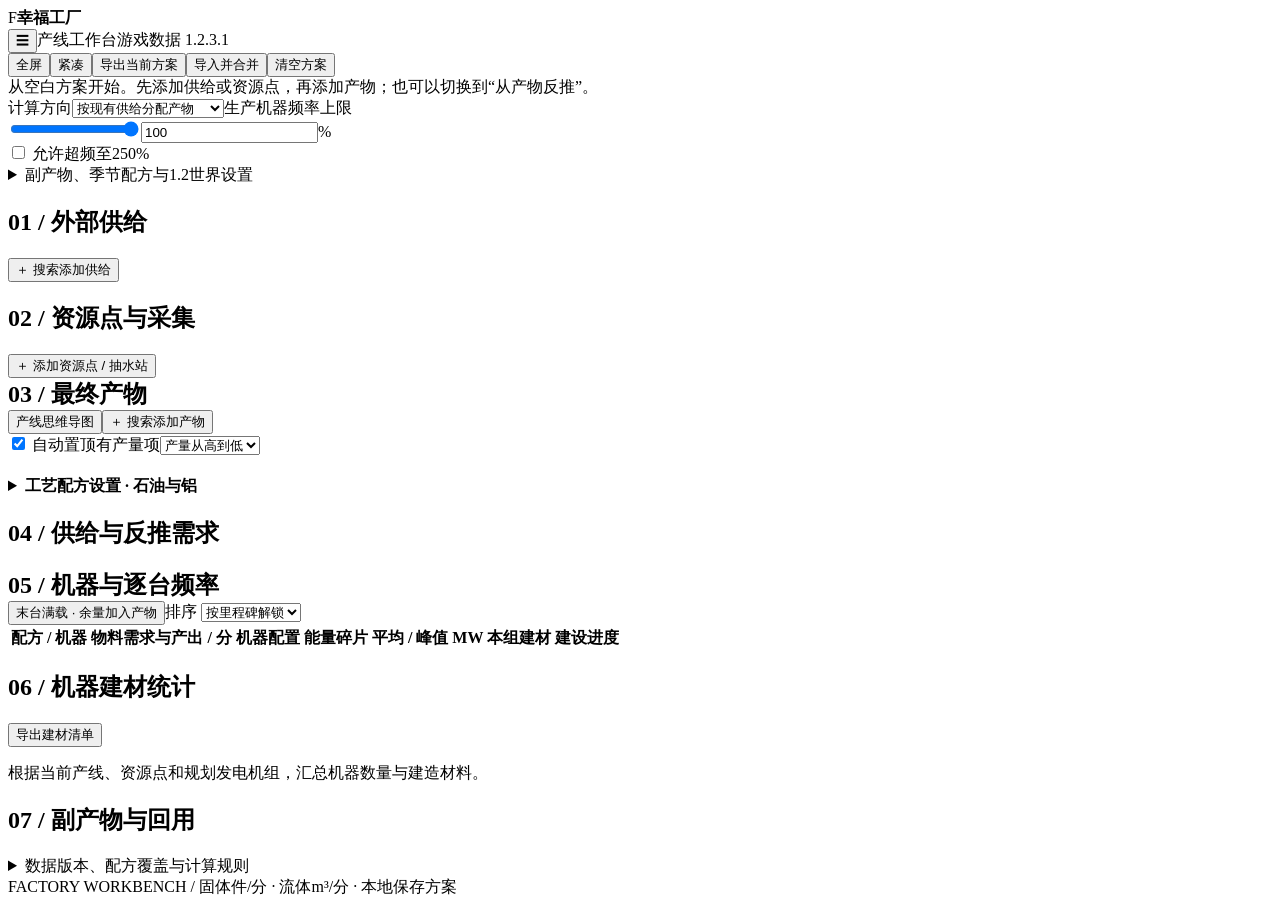
==== src/template.html @ 3bb7b57c "Redesign the production graph page - Segmented view switch, grouped actions, live summary and a swat" ====
<!doctype html>
<html lang="zh-CN">
  <head>
    <meta charset="utf-8" />
    <meta name="viewport" content="width=device-width,initial-scale=1" />
    <title>幸福工厂 1.2 · 产线工作台</title>
    <!--APP_STYLES-->
  </head>
  <body>
    <header class="app-header">
      <div class="brand">
        <span class="brand-mark">F</span><strong>幸福工厂</strong>
      </div>
      <button
        id="sidebarToggle"
        aria-label="折叠或展开导航"
        aria-expanded="true"
      >
        ☰</button
      ><span class="header-caption" id="pageCaption">产线工作台</span
      ><span class="version-tag">游戏数据 1.2.3.1</span>
      <div class="buttons">
        <button id="fullscreenToggle" title="全屏">全屏</button
        ><button id="densityToggle" title="切换紧凑布局">紧凑</button
        ><button id="export">导出当前方案</button
        ><button id="import">导入并合并</button
        ><input id="importFile" type="file" accept=".json" multiple hidden /><button
          id="reset"
        >
          清空方案
        </button>
      </div>
    </header>
    <div id="navShade" class="nav-shade"></div>
    <nav id="appSidebar" class="sidebar" aria-label="主导航"></nav>
    <div
      id="workspaceTabs"
      class="workspace-tabs"
      aria-label="已打开页面"
    ></div>
    <main>
      <div id="status" class="status" role="status" aria-live="polite">
        从空白方案开始。先添加供给或资源点，再添加产物；也可以切换到“从产物反推”。
      </div>
      <section id="homeTab" hidden>
        <div class="home-intro">
          <div>
            <div class="home-kicker">SATISFACTORY / FACTORY WORKBENCH</div>
            <h1>从一条产线，到整座工厂。</h1>
            <p>规划产量与资源，选择生产配方，核对机器、电力和建设材料。</p>
            <div class="buttons" style="margin-top: 18px">
              <button class="primary" data-tab="planner">开始产线规划</button
              ><button data-tab="worldmap">在地图选择资源</button>
            </div>
          </div>
          <div class="home-icon" aria-hidden="true">◈</div>
        </div>
        <div id="homeStats" class="stats"></div>
        <h2 class="home-section-title">工作台</h2>
        <div id="homeLinks" class="home-grid"></div>
        <div class="panel" style="margin-top: 20px">
          <h2>当前方案</h2>
          <div id="homePlan"></div>
          <div class="buttons">
            <button data-tab="workspace">管理方案与改装</button
            ><button data-tab="construction">查看建设进度</button>
          </div>
        </div>
      </section>
      <section id="journalTab" hidden>
        <div class="panel">
          <h2>工作台更新记录</h2>
          <article class="journal-entry"><h3>本地最大回收点数与已解锁配方</h3><p>设置新增替代配方选择页。支持地图纯度、频率、晶体预算、预留电力、增幅器比较和后台计算；预览后保存成一个完整机器分组方案。</p></article>
          <p>本地计算器的功能与界面记录。</p>
        </div>
        <div class="panel">
          <article class="journal-entry">
            <span class="badge">界面更新</span>
            <h3>分组导航与图鉴工作台</h3>
            <ul>
              <li>左侧分组导航、顶部可关闭页签、首页快捷入口。</li>
              <li>物品与建筑图鉴，图片卡片、搜索和详情弹窗。</li>
              <li>里程碑卡片索引，查看建造成本并跳转物资跟踪。</li>
              <li>地图左侧筛选、快速选择纯净资源和硬盘。</li>
            </ul>
          </article>
          <article class="journal-entry">
            <h3>阶段物资与思维导图</h3>
            <p>
              5 个太空电梯阶段、48 项 HUB
              任务；库存扣减、产量反推和可折叠思维导图。
            </p>
          </article>
          <article class="journal-entry">
            <h3>产线与建设规划</h3>
            <p>
              替代配方、联动滑条、锁定产量、逐台降频、发电反推、物流瓶颈、建材进度、多方案和改装比较。
            </p>
          </article>
        </div>
      </section>
      <section id="plannerTab">
        <div class="panel">
          <div class="formgrid">
            <label
              >计算方向<select id="mode">
                <option value="forward">按现有供给分配产物</option>
                <option value="reverse">从产物反推供给与产线</option>
                <option value="constrained">单输入约束，其他反推</option>
              </select></label
            ><label
              >生产机器频率上限
              <div class="numberpair">
                <input
                  id="clock"
                  type="range"
                  min="1"
                  max="100"
                  step="1"
                  value="100"
                /><input
                  id="clockNum"
                  type="number"
                  min="1"
                  max="100"
                  step="any"
                  value="100"
                /><span>%</span>
              </div></label
            >
            <div>
              <label><input id="over" type="checkbox" /> 允许超频至250%</label>

            </div>
          </div>
          <details>
            <summary>副产物、季节配方与1.2世界设置</summary>
            <div class="formgrid" style="margin-top: 14px">
              <label
                ><input id="strict" type="checkbox" /> 禁止多余流体外送</label
              ><label
                ><input id="event" type="checkbox" checked />
                启用FICSMAS配方</label
              ><label
                >生产耗电倍率<input
                  id="powerMult"
                  type="number"
                  min="0.1"
                  max="100"
                  step="any"
                  value="1"
              /></label>
            </div>

          </details>
        </div>
        <section id="inputConstraintPanel" class="panel" hidden>
          <h3>单输入约束</h3>
          <div class="formgrid">
            <label
              >搜索约束物料<input
                id="constraintSearch"
                type="search"
                placeholder="例如：原油 / crude oil" /></label
            ><label>约束物料<select id="constraintItem"></select></label
            ><label
              >每分钟总外供上限<input
                id="constraintAmount"
                type="number"
                min="0"
                max="100000000"
                step="any"
            /></label>
          </div>
          <div class="buttons" style="margin-top: 12px">
            <button id="constraintUseSupply">使用该物料现有供给量</button
            ><button id="constraintFitTargets">按比例适配当前产物</button
            ><span id="constraintSummary" role="status"></span>
          </div>

        </section>
        <div class="layout">
          <aside>
            <div class="panel">
              <h2>01 / 外部供给</h2>

              <button class="primary wide side-actions" data-open="supply">
                ＋ 搜索添加供给
              </button>
              <div id="supplies" class="stack"></div>
            </div>
            <div class="panel">
              <h2>02 / 资源点与采集</h2>

              <button class="wide side-actions" data-open="node">
                ＋ 添加资源点 / 抽水站
              </button>
              <div id="nodes" class="stack"></div>
            </div>
          </aside>
          <div>
            <div id="stats" class="stats"></div>
            <div class="panel">
              <div class="toolbar" style="margin-top: 0">
                <h2 style="margin: 0">03 / 最终产物</h2>
                <button id="openProductionMind">产线思维导图</button
                ><button class="primary" data-open="product">
                  ＋ 搜索添加产物
                </button>
              </div>
              <div class="buttons">
                <label
                  ><input id="autoPin" type="checkbox" checked />
                  自动置顶有产量项</label
                ><select id="sort" aria-label="产量排序">
                  <option value="desc">产量从高到低</option>
                  <option value="asc">产量从低到高</option>
                  <option value="default">添加顺序</option>
                </select>
              </div>

            </div>

            <div id="products" class="stack"></div>
            <details
              class="panel"
              id="processSettings"
              style="margin-top: 20px"
            >
              <summary><b>工艺配方设置 · 石油与铝</b></summary>

              <div class="process-grid" style="margin-top: 16px">
                <div>
                  <h3>石油工艺</h3>
                  <div id="oilChoices" class="stack"></div>
                </div>
                <div>
                  <h3>铝与回流水</h3>
                  <div id="alChoices" class="stack"></div>
                </div>
              </div>
            </details>
            <div class="panel" style="margin-top: 20px">
              <div class="toolbar">
                <h2>04 / 供给与反推需求</h2>
                <button id="applyReverse" hidden>将反推需求设为外部供给</button>
              </div>
              <div id="balance"></div>
            </div>
            <div class="panel">
              <div class="toolbar"><h2 style="margin: 0">05 / 机器与逐台频率</h2><button id="fillLastMachines" title="从最下游开始，把每组末台机器补满到设定频率，多出的产量加入最终产物，再往上游重新反推">末台满载 · 余量加入产物</button><label>排序 <select id="machineSort" aria-label="机器排序"><option value="milestone">按里程碑解锁</option><option value="flow">按产线上下游</option></select></label></div>

              <div class="tablewrap">
                <table>
                  <thead>
                    <tr>
                      <th>配方 / 机器</th>
                      <th>物料需求与产出 / 分</th>
                      <th>机器配置</th>
                      <th>能量碎片</th>
                      <th>平均 / 峰值 MW</th>
                      <th>本组建材</th>
                      <th>建设进度</th>
                    </tr>
                  </thead>
                  <tbody id="machines"></tbody>
                </table>
              </div>
            </div>
            <section id="machineMaterials">
              <div class="panel">
                <div class="toolbar">
                  <h2>06 / 机器建材统计</h2>
                  <button id="exportBill">导出建材清单</button>
                </div>
                <p>
                  根据当前产线、资源点和规划发电机组，汇总机器数量与建造材料。
                </p>
              </div>
              <div id="buildStats" class="stats"></div>
              <div id="bill" class="panel"></div>
            </section>
            <div class="panel">
              <h2>07 / 副产物与回用</h2>
              <div id="processBalance" style="margin-bottom: 14px"></div>
              <div id="surplus"></div>

            </div>
          </div>
        </div>
      </section>

      <section id="graphTab" hidden>
        <div class="panel graph-panel">
          <div class="toolbar graph-head">
            <div class="graph-title">
              <h2>产线连接图</h2>
              <span id="graphSummary" class="graph-summary"></span>
            </div>
            <div class="graph-views" role="group" aria-label="视图">
              <button id="viewNetwork" class="selected">网络图</button
              ><button id="viewTree">树状图</button
              ><button id="viewMind">卡片画布</button>
            </div>
            <div class="buttons graph-actions">
              <button id="graphFit">适应画布</button
              ><button id="graphDetails" aria-pressed="false">
                显示节点明细</button
              ><button id="graphFullscreen" aria-pressed="false">
                全屏画布</button
              ><button id="downloadGraph">导出SVG</button>
            </div>
          </div>
          <p class="graph-hint">
            连线数字为每分钟物流量；虚线为循环回流，琥珀色线需要多条并行线路。树状图中的共享工序只展开一次。
          </p>
          <div id="graphControls" class="graph-controls">
            <label class="graph-zoom"
              >缩放
              <input
                id="graphZoom"
                type="range"
                min="30"
                max="150"
                step="1"
                value="75" /></label
            ><div class="graph-legend" aria-label="图例">
              <span><i class="sw sw-external"></i>外部供给</span
              ><span><i class="sw sw-recipe"></i>生产工序</span
              ><span><i class="sw sw-product"></i>最终产物</span
              ><span><i class="sw sw-surplus"></i>副产物</span
              ><span><i class="ln ln-fluid"></i>流体</span
              ><span><i class="ln ln-cycle"></i>回流</span
              ><span><i class="ln ln-multi"></i>需并行</span>
            </div>
          </div>
          <div id="graphPreviewLabel" class="notice" hidden></div>
          <details id="routingPanel" class="routing-card">
            <summary><span>手动连接物料</span><small id="routingStatus"></small></summary>
            <div class="buttons"><button id="routingSeed">从自动产线生成连接</button><button id="routingToggle">启用手动连接</button></div>
            <div id="routingEditor" hidden>
              <div class="formgrid"><label>来源<select id="routingFrom"></select></label><label>物料<select id="routingItem"></select></label><label>去向<select id="routingTo"></select></label><label>线路上限 / 分（留空为不限）<input id="routingLimit" type="number" min="0" step="any"></label></div>
              <button id="routingAdd">添加连接</button>
              <div id="routingList"></div>
            </div>
          </details>
          <div id="mindControls" hidden>
            <div class="board-toolbar">
              <select id="mindProduct" aria-label="按最终产物筛选">
                <option value="">全部最终产物</option></select
              ><span class="tgroup" aria-label="布局"
                ><button id="boardAuto">自动排版</button
                ><button id="boardFit">适应画布</button
                ><button id="boardResetFocus">显示全图</button></span
              ><span class="tgroup" aria-label="卡片"
                ><button id="mindExpand">展开卡片</button
                ><button id="mindCollapse">精简卡片</button></span
              ><label class="tcheck"
                ><input id="mindSurplus" type="checkbox" checked />
                副产物</label
              ><label class="tcheck"
                ><input id="boardLabels" type="checkbox" checked />
                连线流量</label
              ><label class="tzoom"
                >缩放
                <input
                  id="mindZoom"
                  type="range"
                  min="10"
                  max="150"
                  step="1"
                  value="75"
                /><span id="mindZoomLabel">75%</span></label
              >
            </div>
            <div class="board-caption">
              <span id="boardCount"></span
              ><span>拖动卡片排版 · 启用手动连接后拖动物料端口连线 · Ctrl＋滚轮缩放</span>
            </div>

          </div>
          <div id="productionMind" class="graphbox" hidden></div>
          <div id="network" class="graphbox"></div>
          <div id="tree" class="tree" hidden></div>
        </div>
      </section>
      <section id="catalogTab" hidden>
        <div class="panel">
          <h2>全配方库 / 物品图片对照</h2>
          <p id="catalogMeta"></p>
          <div class="formgrid">
            <label
              >搜索中文、英文、拼音或首字母<input
                id="catalogSearch"
                type="search"
                placeholder="例如：强化铁板 / qhtb / reinforced" /></label
            ><label
              >配方类型<select id="catalogKind">
                <option value="machine">机器生产配方</option>
                <option value="alt">替代配方</option>
                <option value="event">FICSMAS配方</option>
                <option value="hand">手工制作</option>
                <option value="build">建筑配方</option>
                <option value="custom">涂装与自定义</option>
                <option value="all">全部配方</option>
              </select></label
            ><label
              >显示方式<select id="catalogDisplay">
                <option value="recipes">配方卡片</option>
                <option value="items">物品图片对照</option>
                <option value="buildings">建筑图鉴</option>
              </select></label
            >
          </div>

        </div>
        <p id="catalogCount" class="small"></p>
        <div id="catalog" class="cataloggrid"></div>
        <button id="catalogMore" class="wide" style="margin-top: 14px">
          显示更多
        </button>
      </section>

      <section id="constructionTab" hidden>
        <div class="panel">
          <h2>传送带与管道瓶颈</h2>
          <div class="formgrid">
            <label
              >传送带等级<select id="beltCapacity">
                <option value="60">1级 · 60件/分</option>
                <option value="120">2级 · 120件/分</option>
                <option value="270">3级 · 270件/分</option>
                <option value="480">4级 · 480件/分</option>
                <option value="780">5级 · 780件/分</option>
                <option value="1200" selected>6级 · 1200件/分</option>
              </select></label
            ><label
              >管道等级<select id="pipeCapacity">
                <option value="300">1级 · 300m³/分</option>
                <option value="600" selected>2级 · 600m³/分</option>
              </select></label
            ><label
              ><input
                id="allLogistics"
                type="checkbox"
              />显示全部物料连接</label
            >
          </div>
          <p id="logisticsStats"></p>
          <div class="tablewrap">
            <table>
              <thead>
                <tr>
                  <th>连接</th>
                  <th>物料</th>
                  <th>总流量 / 分</th>
                  <th>单线容量</th>
                  <th>最少并行线路</th>
                </tr>
              </thead>
              <tbody id="logisticsRows"></tbody>
            </table>
          </div>
          <div id="portWarnings"></div>
        </div>
        <div class="panel">
          <h2>建设顺序</h2>
          <p>同一步的工序可并行建设；循环工序同组建设，投产前补足启动原料。</p>
          <div id="buildSequence"></div>
        </div>
      </section>
      <section id="workspaceTab" hidden>
        <div class="panel">
          <div class="toolbar">
            <h2>方案与配置文件</h2>
            <button id="exportConfig">导出当前方案</button>
          </div>
          <div class="formgrid">
            <label
              >当前方案名称<input
                id="activePlanName"
                maxlength="100"
                placeholder="例如：钢铁扩建 / 省电改装" /></label
            ><label
              >方案类型<select id="activePlanKind">
                <option value="new">新建方案</option>
                <option value="retrofit">改装方案</option>
              </select></label
            >
          </div>
          <p id="activePlanTag"></p>
          <div class="buttons">
            <button id="saveNewPlan" class="primary">保存为新方案</button
            ><button id="updatePlan">更新当前命名方案</button
            ><button id="restoreDraft">恢复切换前编辑</button>
          </div>
          <p id="storageStatus"></p>
        </div>
        <div class="panel">
          <h2>已有产线基准</h2>
          <div class="formgrid">
            <label
              >已有产线名称<input
                id="existingName"
                maxlength="100"
                placeholder="例如：现有主厂" /></label
            ><label
              >记录范围<select id="existingScope">
                <option value="all">当前产线全部机器</option>
                <option value="built">仅已标记建成的机器</option>
              </select></label
            >
            <div>
              <button id="recordExisting">记录当前产线为已有基准</button>
            </div>
          </div>
          <div id="existingSummary"></div>
        </div>
        <div class="panel">
          <h2>已保存方案</h2>
          <div id="plansList"></div>
        </div>
        <div class="panel" id="planCompareSection">
          <div class="toolbar">
            <h2>与当前方案对比</h2>
            <select id="planCompareChoice" aria-label="对比方案"></select>
          </div>
          <div id="planComparison"></div>
        </div>
        <div class="panel">
          <h2>已有产线 → 当前方案：改装清单</h2>
          <div id="retrofitReport"></div>
        </div>
      </section>
      <section id="worldmapTab" hidden>
        <div class="panel">
          <div class="toolbar">
            <h2>世界地图 / 资源与工厂规划</h2>
            <span id="mapCounts" class="small"></span>
          </div>
          <div class="map-filters">
            <label
              >搜索资源、拼音或点位编号<input
                id="mapSearch"
                type="search"
                placeholder="铁矿石 / tiekuangshi / iron" /></label
            ><label
              >点位类型<select id="mapKind">
                <option value="all">全部类型</option>
                <option value="node">矿点</option>
                <option value="well">资源井</option>
                <option value="geyser">间歇泉</option>
              </select></label
            ><label
              >最低高度 m<input
                id="mapMinZ"
                type="number"
                value="-1000"
                step="any" /></label
            ><label
              >最高高度 m<input
                id="mapMaxZ"
                type="number"
                value="1000"
                step="any"
            /></label>
          </div>
          <details class="map-layers" open>
            <summary>资源图层</summary>
            <div id="mapResourceFilters" class="map-checks"></div>
            <div class="buttons">
              <label
                ><input type="checkbox" data-map-purity="impure" checked />贫瘠
                <span style="color: #cf4b45">●</span></label
              ><label
                ><input type="checkbox" data-map-purity="normal" checked />普通
                <span style="color: #e59b28">●</span></label
              ><label
                ><input type="checkbox" data-map-purity="pure" checked />纯净
                <span style="color: #27853b">●</span></label
              ><button id="mapAllResources">全部资源</button
              ><button id="mapNoLayers">清空图层</button>
            </div>
          </details>
          <details class="map-layers">
            <summary>硬盘、能量蛞蝓与外星物品</summary>
            <div id="mapPoiFilters" class="map-checks"></div>
          </details>
          <div class="buttons">
            <label
              ><input id="map-terrain" type="checkbox" checked />地形底图</label
            ><label><input id="map-grid" type="checkbox" />坐标网格</label
            ><label
              ><input
                id="map-baseline"
                type="checkbox"
                checked
              />已有产线标记</label
            ><label
              ><input id="map-hideUsed" type="checkbox" />隐藏已使用点</label
            ><label
              ><input
                id="map-hideCollected"
                type="checkbox"
                checked
              />隐藏已收集物品</label
            >
          </div>
        </div>
        <div class="map-layout">
          <div class="panel map-panel">
            <div class="map-tools">
              <div class="buttons">
                <button id="mapZoomIn" aria-label="放大地图">＋</button
                ><button id="mapZoomOut" aria-label="缩小地图">−</button
                ><button id="mapFit">全图</button
                ><span id="mapZoomValue">1×</span
                ><select id="mapMode" aria-label="地图操作模式">
                  <option value="browse">查看 / 拖动</option>
                  <option value="pin">标记工厂</option>
                  <option value="measure">直线测距</option></select
                ><button id="mapClearMeasure">清除测距</button>
              </div>
              <div class="buttons">
                <input
                  id="mapGoX"
                  type="number"
                  step="any"
                  placeholder="X / m"
                  aria-label="定位X坐标"
                /><input
                  id="mapGoY"
                  type="number"
                  step="any"
                  placeholder="Y / m"
                  aria-label="定位Y坐标"
                /><button id="mapGo">定位</button>
              </div>
            </div>
            <div class="map-canvas-wrap">
              <canvas
                id="worldCanvas"
                tabindex="0"
                aria-label="幸福工厂世界地图：拖动平移、滚轮或双指缩放，点击点位查看供给；方向键平移，正负键缩放，Home全图。"
              ></canvas
              ><span class="map-north">↑ 北</span>
            </div>
            <div class="map-footer">
              <span id="mapCursor">X / Y 坐标单位：米</span
              ><span id="mapDistance">点击两点测距</span>
            </div>

          </div>
          <aside class="map-sidebar">
            <div class="panel" id="mapDetail">
              <p>点击地图点位查看详情。</p>
            </div>
            <details class="panel" open>
              <summary>当前视野点位（最近60处）</summary>
              <div id="mapNodeList"></div>
            </details>
          </aside>
        </div>
        <details class="panel source">
          <summary>地图数据与坐标</summary>
          <p>
            内置459个矿点、118个资源井卫星点、31个间歇泉，另有硬盘、蛞蝓与外星物品。地图为静态世界规划图；当前没有加载游戏存档。
          </p>
          <p>
            资源点使用SCIM公开快照（Build
            373718），608个采集／地热点的编号、纯度及坐标与独立资源点数据交叉核对。配方数据仍为1.2.3.1。随机资源世界或模组地图需按游戏实际位置核对。
          </p>
          <p>
            <a
              href="https://satisfactory-calculator.com/zh/interactive-map"
              target="_blank"
              rel="noopener"
              >SCIM参考地图</a
            >
            ·
            <a
              href="https://github.com/Tjark-Kuehl/satisfactorymap"
              target="_blank"
              rel="noopener"
              >底图与点位快照</a
            >
            ·
            <a
              href="https://github.com/rockfactory/satisfactory-logistics"
              target="_blank"
              rel="noopener"
              >资源点交叉对照</a
            >。地形图版权归Coffee Stain Studios。
          </p>
        </details>
      </section>
      <details class="panel source">
        <summary>数据版本、配方覆盖与计算规则</summary>
        <p id="dataMeta"></p>
        <p>
          所有机器配方均保留，包括替代配方与FICSMAS；完整目录同时保留手工、建筑和涂装配方。自动产线仅采用机器配方，采集独立配置，发电燃料消耗与副产物已作为补充配方接入主产线。各物品启用所选配方，不自动遍历所有替代配方。配方解锁和季节条件由玩家核对。
        </p>
        <p>
          按连续物料平衡求解，包含副产物和循环；反推以最少外供总量为目标，数量单位不同，因此不是稀缺资源价值的全局最优。网络图显示物料连接方案，不是游戏内坐标布局或可放置蓝图。电力为规划估算，不读取存档。
        </p>
        <p>
          <a
            href="https://github.com/0xjc/SatisfactoryLP"
            target="_blank"
            rel="noopener"
            >1.2.3.1游戏Docs来源</a
          >
          ·
          <a
            href="https://satisfactory-calculator.com/zh/items"
            target="_blank"
            rel="noopener"
            >中文物品对照</a
          >
          ·
          <a
            href="https://satisfactory.th.gl/zh-CN/db/schematics"
            target="_blank"
            rel="noopener"
            >替代配方中文对照</a
          >
          ·
          <a
            href="https://github.com/greeny/SatisfactoryTools"
            target="_blank"
            rel="noopener"
            >游戏图标镜像</a
          >。游戏资源版权归Coffee Stain Studios。非官方工具。
        </p>
      </details>
      <footer>FACTORY WORKBENCH / 固体件/分 · 流体m³/分 · 本地保存方案</footer>
      <section id="railTab" hidden></section>
      <section id="progressTab" hidden>
        <details id="milestoneGalleryPanel" class="panel" open>
          <summary><b>里程碑图鉴 / 按层级查找</b></summary>
          <div class="gallery-toolbar" style="margin-top: 15px">
            <input
              id="milestoneSearch"
              type="search"
              placeholder="搜索里程碑、物资名称或英文"
            /><select id="milestoneTier">
              <option value="all">全部层级</option>
              <option value="0">Tier 0</option>
              <option value="1">Tier 1</option>
              <option value="2">Tier 2</option>
              <option value="3">Tier 3</option>
              <option value="4">Tier 4</option>
              <option value="5">Tier 5</option>
              <option value="6">Tier 6</option>
              <option value="7">Tier 7</option>
              <option value="8">Tier 8</option>
              <option value="9">Tier 9</option>
            </select>
          </div>
          <div id="milestoneGallery" class="milestone-grid"></div>
          <div class="data-pagination">
            <button id="milestonePrev">上一页</button
            ><span id="milestonePage"></span
            ><button id="milestoneNext">下一页</button>
          </div>
        </details>
        <div class="panel">
          <h2>阶段物资与太空电梯</h2>
          <div class="formgrid">
            <label
              >任务类别<select id="progressKind">
                <option value="elevator">太空电梯</option>
                <option value="hub">HUB 里程碑</option>
              </select></label
            ><label id="progressTierWrap"
              >HUB 层级<select id="progressTier">
                <option value="0">层级 0</option>
                <option value="1">层级 1</option>
                <option value="2">层级 2</option>
                <option value="3">层级 3</option>
                <option value="4">层级 4</option>
                <option value="5">层级 5</option>
                <option value="6">层级 6</option>
                <option value="7">层级 7</option>
                <option value="8">层级 8</option>
                <option value="9">层级 9</option>
              </select></label
            ><label>当前任务<select id="progressTask"></select></label
            ><label
              >物资需求倍率<input
                id="progressMultiplier"
                type="number"
                min="0.01"
                max="100"
                step="any" /></label
            ><label
              >计划完成时间 / 分钟<input
                id="progressMinutes"
                type="number"
                min="1"
                max="1000000"
                step="any"
            /></label>
          </div>

          <div id="phaseCards" class="buttons"></div>
        </div>
        <div class="panel">
          <div class="toolbar">
            <h3 id="progressTitle"></h3>
            <button id="progressPlan" class="primary">
              将剩余物资加入反推规划
            </button>
          </div>
          <div id="progressNotice" class="notice"></div>
          <div id="progressTable" class="tablewrap"></div>
          <p id="progressMessage" role="status"></p>
        </div>
        <div class="panel">
          <div class="toolbar">
            <h3>阶段思维导图</h3>
            <label
              >上游深度
              <select id="progressDepth">
                <option value="0">仅阶段物品</option>
                <option value="1">1 层配方</option>
                <option value="2">2 层配方</option>
                <option value="3">3 层配方</option>
              </select></label
            ><label
              >缩放
              <input
                id="progressZoom"
                type="range"
                min="50"
                max="150"
                value="100"
                step="10" /></label
            ><button id="progressExpand">全部展开</button
            ><button id="progressSvg">导出 SVG</button>
          </div>

          <div
            id="progressMap"
            style="overflow: auto; max-height: 720px; border: 1px solid #d8e0e3"
          ></div>
        </div>
        <details class="panel">
          <summary>数据来源</summary>
          <p>
            HUB 物资来自内置 1.2.3.1 游戏数据；太空电梯使用标准 1
            倍阶段交付表，可调整倍率。
          </p>
          <a
            href="https://satisfactory.wiki.gg/wiki/Space_Elevator"
            target="_blank"
            rel="noopener"
            >太空电梯 Wiki</a
          >
        </details>
      </section>
      <dialog id="progressDialog">
        <h3 id="progressDialogTitle"></h3>
        <div id="progressDialogBody"></div>
        <div class="buttons">
          <button id="progressDialogAdd">加入反推规划</button
          ><button id="progressDialogClose">关闭</button>
        </div>
      </dialog>
      <dialog id="referenceDialog" class="reference-dialog">
        <button class="dialog-close" id="referenceClose" aria-label="关闭详情">
          ×
        </button>
        <div id="referenceDetail"></div>
      </dialog>
    </main>
    <dialog id="picker">
      <div class="top">
        <h2 id="pickerTitle">添加物品</h2>
        <button id="closePicker" aria-label="关闭">关闭</button>
      </div>
      <input
        id="pickerSearch"
        type="search"
        placeholder="搜索中文、英文、全拼、拼音首字母…"
        aria-label="搜索待添加物品"
      />
      <div id="pickerResults" class="resultlist"></div>
    </dialog>
    <dialog id="compareDialog" class="wide-dialog">
      <div class="top">
        <h2 id="compareTitle">配方对比</h2>
        <button id="closeComparison">取消</button>
      </div>
      <label>候选配方<select id="compareChoice"></select></label>
      <div id="compareBody"></div>
      <button id="applyComparison" class="primary">应用候选配方</button>
    </dialog>
    <dialog id="missingDialog" class="wide-dialog">
      <div class="top">
        <h2>缺料详情与供给选择</h2>
        <button id="closeMissing">暂不添加</button>
      </div>
      <div id="missingBody"></div>
      <p id="missingMessage" class="over"></p>
      <div class="buttons">
        <button id="missingGraph">在网络图定位</button
        ><button id="addSelectedMissing" class="primary">添加所选供给</button>
      </div>
    </dialog>

    <dialog id="mapPinDialog" class="wide-dialog">
      <div class="top">
        <h2>工厂标记</h2>
        <button id="mapCancelPin">取消</button>
      </div>
      <div class="formgrid">
        <label>名称<input id="mapPinName" maxlength="100" /></label
        ><label
          >类型<select id="mapPinKind">
            <option value="planned">规划工厂</option>
            <option value="existing">已有工厂</option>
            <option value="note">普通标记</option>
          </select></label
        ><label>X / m<input id="mapPinX" type="number" step="any" /></label
        ><label>Y / m<input id="mapPinY" type="number" step="any" /></label>
      </div>
      <label
        >备注<input id="mapPinNote" maxlength="500" style="width: 100%"
      /></label>
      <div class="buttons" style="margin-top: 16px">
        <button id="mapSavePin" class="primary">保存标记</button
        ><button id="mapDeletePin" hidden>删除标记</button>
      </div>
    </dialog>
    <!--SOLVER--><!--APP_CODE--><!--BOOTSTRAP-->
  </body>
</html>
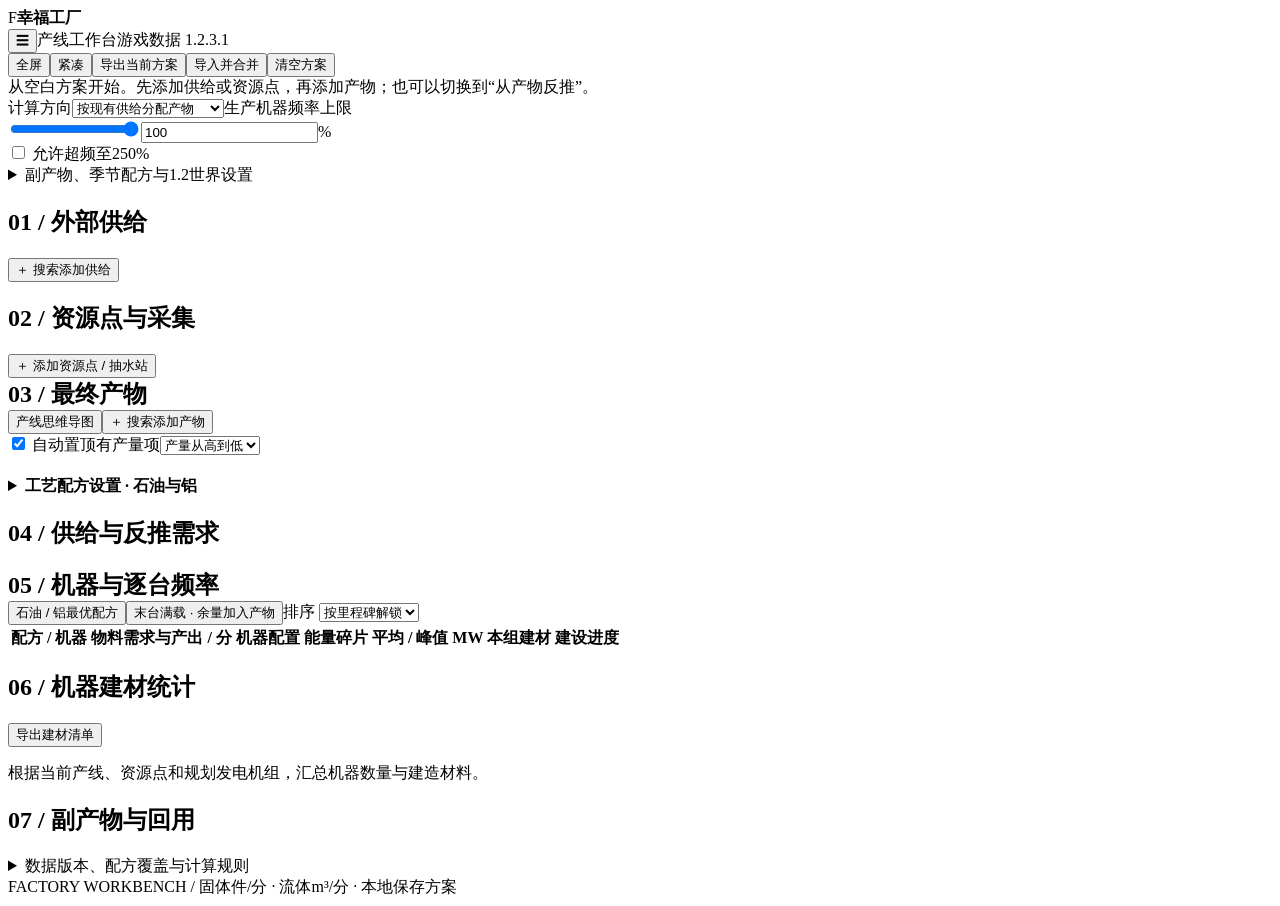
==== commit e0637ee2: "Add one-click optimal oil / aluminum recipes in reverse mode - Two-stage LP over every candidate rec" ====
--- a/src/template.html
+++ b/src/template.html
@@ -248,7 +248,7 @@
               <div id="balance"></div>
             </div>
             <div class="panel">
-              <div class="toolbar"><h2 style="margin: 0">05 / 机器与逐台频率</h2><button id="fillLastMachines" title="从最下游开始，把每组末台机器补满到设定频率，多出的产量加入最终产物，再往上游重新反推">末台满载 · 余量加入产物</button><label>排序 <select id="machineSort" aria-label="机器排序"><option value="milestone">按里程碑解锁</option><option value="flow">按产线上下游</option></select></label></div>
+              <div class="toolbar"><h2 style="margin: 0">05 / 机器与逐台频率</h2><button id="optimizeOilAl" title="反推模式：同时比较石油和铝相关的全部配方，选出原油和铝土矿消耗最少的组合；同等消耗下其他原料最少">石油 / 铝最优配方</button><button id="fillLastMachines" title="从最下游开始，把每组末台机器补满到设定频率，多出的产量加入最终产物，再往上游重新反推">末台满载 · 余量加入产物</button><label>排序 <select id="machineSort" aria-label="机器排序"><option value="milestone">按里程碑解锁</option><option value="flow">按产线上下游</option></select></label></div>
 
               <div class="tablewrap">
                 <table>
@@ -332,7 +332,7 @@
               ><span><i class="ln ln-fluid"></i>流体</span
               ><span><i class="ln ln-cycle"></i>回流</span
               ><span><i class="ln ln-multi"></i>需并行</span>
-            </div>
+            </div><span id="graphLabelNote" class="graph-note"></span>
           </div>
           <div id="graphPreviewLabel" class="notice" hidden></div>
           <details id="routingPanel" class="routing-card">
@@ -473,7 +473,7 @@
         <div class="panel">
           <div class="toolbar">
             <h2>方案与配置文件</h2>
-            <button id="exportConfig">导出当前方案</button>
+            <div class="buttons"><button id="exportConfig">导出当前方案</button><button id="exportAll" title="已保存方案、当前编辑和已有产线基准合成一个 JSON 文件">导出全部方案</button></div>
           </div>
           <div class="formgrid">
             <label
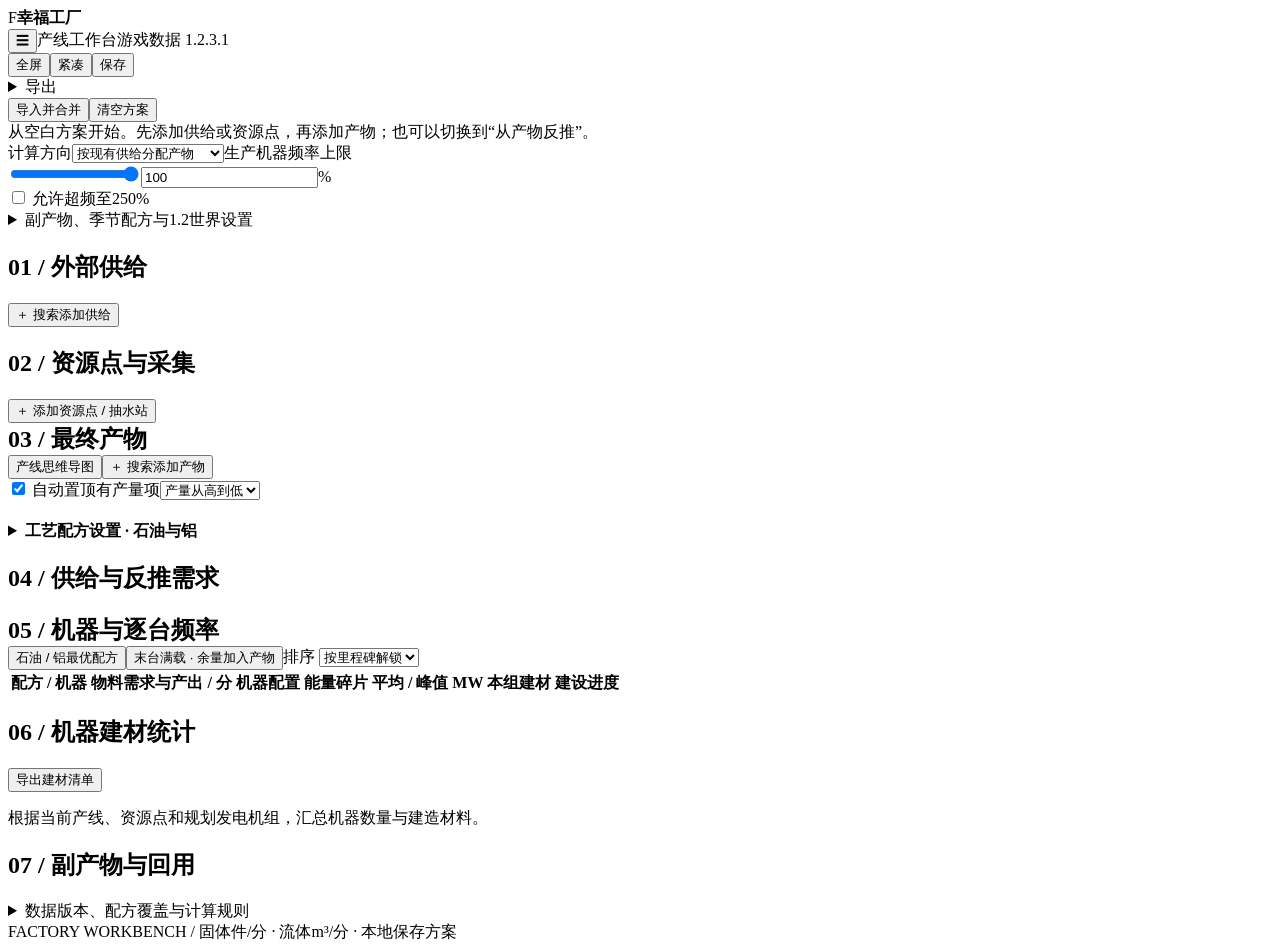
==== commit b58f4315: "Make saving and exporting easier, especially on GitHub Pages - Header Save button and Ctrl/Cmd+S; pl" ====
--- a/src/template.html
+++ b/src/template.html
@@ -22,7 +22,9 @@
       <div class="buttons">
         <button id="fullscreenToggle" title="全屏">全屏</button
         ><button id="densityToggle" title="切换紧凑布局">紧凑</button
-        ><button id="export">导出当前方案</button
+        ><span id="planBadge" class="plan-badge"></span
+        ><button id="savePlan" class="primary" title="保存当前编辑（Ctrl+S）">保存</button
+        ><details id="exportMenu" class="menu"><summary>导出</summary><div class="menu-list"><button id="export">导出当前方案</button><button id="exportAllHeader">导出全部方案</button></div></details
         ><button id="import">导入并合并</button
         ><input id="importFile" type="file" accept=".json" multiple hidden /><button
           id="reset"
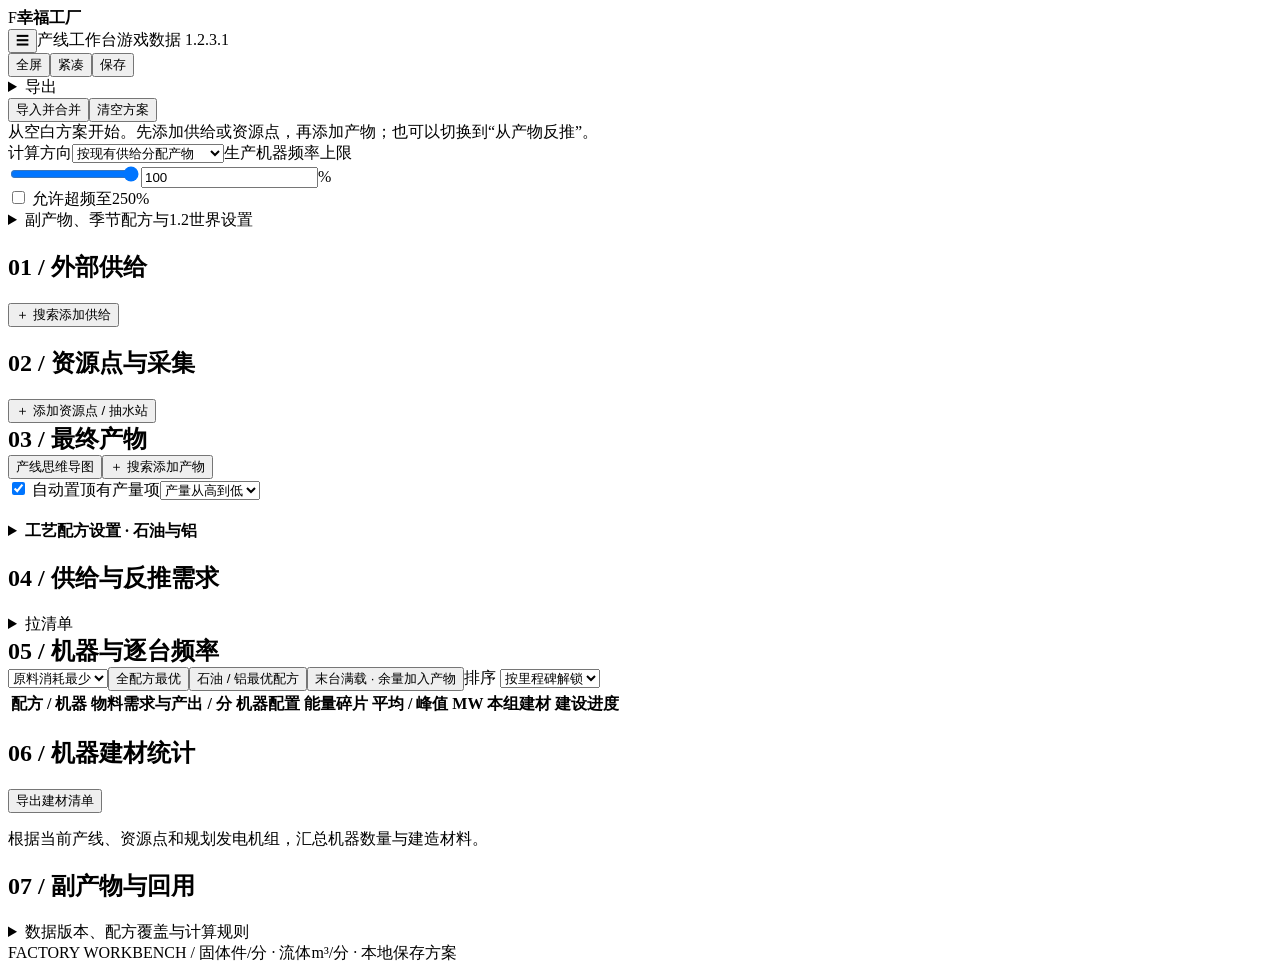
==== commit 2f2f77b4: "Add all-recipe optimizer and supply checklist - Optimize all recipes in reverse mode for least raw r" ====
--- a/src/template.html
+++ b/src/template.html
@@ -245,12 +245,12 @@
             <div class="panel" style="margin-top: 20px">
               <div class="toolbar">
                 <h2>04 / 供给与反推需求</h2>
-                <button id="applyReverse" hidden>将反推需求设为外部供给</button>
+                <details id="supplyListMenu" class="menu supply-list-menu"><summary title="把外部供给、反推需求和产物拉成清单">拉清单</summary><div class="menu-list"><button id="copySupplyList">复制文字清单</button><button id="csvSupplyList">下载 CSV 表格</button></div></details><button id="applyReverse" hidden>将反推需求设为外部供给</button>
               </div>
               <div id="balance"></div>
             </div>
             <div class="panel">
-              <div class="toolbar"><h2 style="margin: 0">05 / 机器与逐台频率</h2><button id="optimizeOilAl" title="反推模式：同时比较石油和铝相关的全部配方，选出原油和铝土矿消耗最少的组合；同等消耗下其他原料最少">石油 / 铝最优配方</button><button id="fillLastMachines" title="从最下游开始，把每组末台机器补满到设定频率，多出的产量加入最终产物，再往上游重新反推">末台满载 · 余量加入产物</button><label>排序 <select id="machineSort" aria-label="机器排序"><option value="milestone">按里程碑解锁</option><option value="flow">按产线上下游</option></select></label></div>
+              <div class="toolbar"><h2 style="margin: 0">05 / 机器与逐台频率</h2><span id="optimalGroup" class="optimal-group"><select id="optimalTarget" aria-label="最优目标" title="最优目标"><option value="raw">原料消耗最少</option><option value="machines">机器最少</option><option value="power">耗电最少</option><option value="raws">指定原料最少</option></select><details id="optimalRaws" class="menu" hidden><summary>选择原料</summary><div id="optimalRawList" class="menu-list"></div></details><button id="optimizeAll" title="反推模式：所有物品的全部配方一起比较（替代配方跟随设置中的已解锁列表，未勾选时用全部），按所选目标换成最优组合；可撤销">全配方最优</button></span><button id="optimizeOilAl" title="反推模式：同时比较石油和铝相关的全部配方，选出原油和铝土矿消耗最少的组合；同等消耗下其他原料最少">石油 / 铝最优配方</button><button id="fillLastMachines" title="从最下游开始，把每组末台机器补满到设定频率，多出的产量加入最终产物，再往上游重新反推">末台满载 · 余量加入产物</button><label>排序 <select id="machineSort" aria-label="机器排序"><option value="milestone">按里程碑解锁</option><option value="flow">按产线上下游</option></select></label></div>
 
               <div class="tablewrap">
                 <table>
